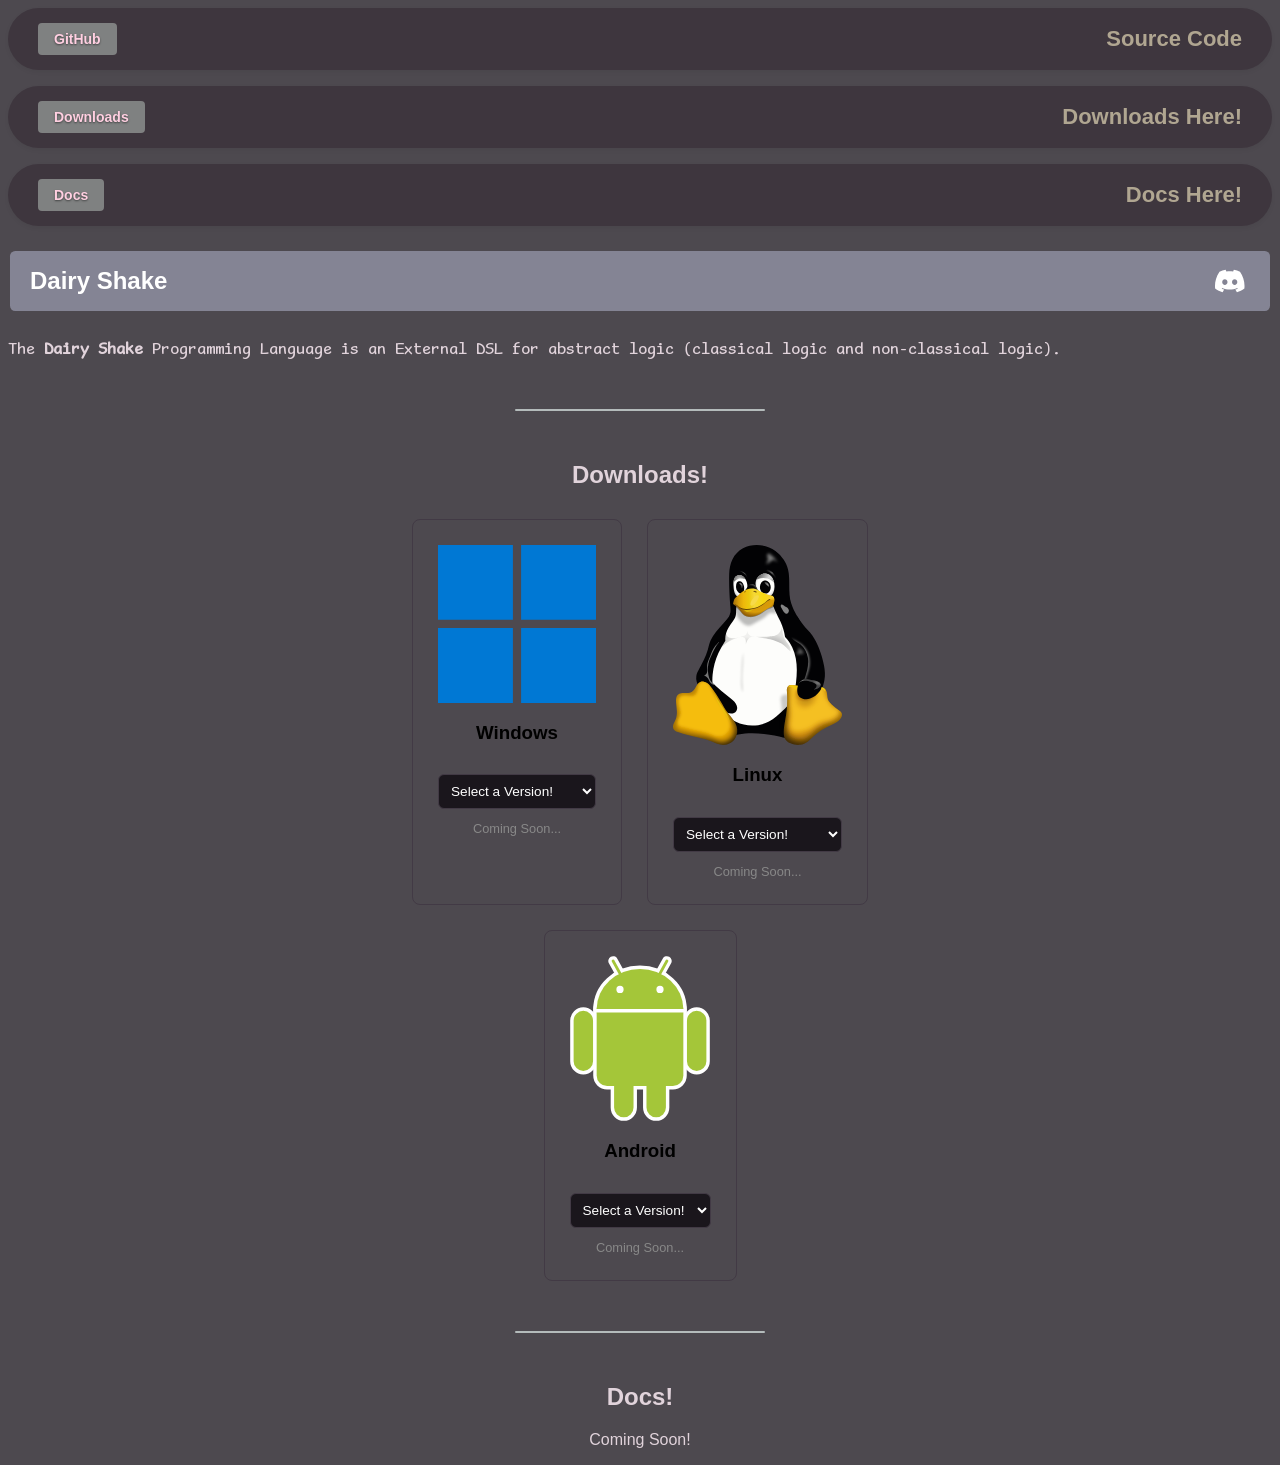
==== index.html @ 29e198cc "Deploying to gh-pages from @ flyhiawa/Dairy-Shake@06350f1ccc1965e8daa00152f933d85e39b62833 🚀" ====
<!DOCTYPE html>
<html dir="ltr" lang="en" class lazy-loaded="true">
	<head>
		<link rel="stylesheet" href="index.css">
		<meta charset="UTF-8">
		<meta name="viewport" content="width=device-width, initial-scale=1.0">
		<title>Dairy Shake</title>
	</head>
	<body style="background: rgb(77, 73, 79);">
		<main>
			<header class="header-site">
				<nav class="menu-button">
					<a href="https://github.com/flyhiawa/Dairy-Shake" target="_blank" class="button-nav">GitHub</a>
				</nav>
				<div class="text-button">Source Code</div>
			</header>
			<header class="header-site">
				<nav class="menu-button">
					<a href="#downloads" class="button-nav">Downloads</a>
				</nav>
				<div class="text-button">Downloads Here!</div>
			</header>
			<header class="header-site">
				<nav class="menu-button">
					<a href="#docs" class="button-nav">Docs</a>
				</nav>
				<div class="text-button">Docs Here!</div>
			</header>
			<section class="name">
				<h1 translate="no">Dairy Shake</h1>

				<div class="social-icons">
					<a href="https://discord.gg/3Gqt7hwz9w" target="_blank" rel="noopener noreferrer" class="icon-square" title="Discord">
						<img src="img/discord.svg" alt="Discord">
					</a>
				</div>
			</section>
			<section class="section-site">
				<p class="description">The <b>Dairy Shake</b> Programming Language is an External DSL for abstract logic (classical logic and non-classical logic).</h2>
			</section>
			<hr>
			<section class="section-site">
				<section id="downloads">
					<h2 style="text-align: center; font-family: sans-serif; color: rgb(225, 211, 219);">Downloads!</h2>
					<div class="platforms">
						<div class="line-top">
							<div class="card-platform">
								<img src="img/windows.svg" alt="Windows" class="icon-platform">
								<h3>Windows</h3>
								<select class="menu-download" name="windows-version">
									<option value="" disabled selected>Select a Version!</option>
									<option value="win-x64">Windows x64 (.exe)</option>
								</select>
								<span class="status-badge">Coming Soon...</span>
							</div>
							<div class="card-platform">
								<img src="img/tux.svg" alt="Linux" class="icon-platform">
								<h3>Linux</h3>
								<select class="menu-download" name="linux-version">
									<option value="" disabled selected>Select a Version!</option>
									<option value="linux-x64">Linux x86_64 (.tar.gz)</option>
								</select>
								<span class="status-badge">Coming Soon...</span>
							</div>
						</div>
						<div class="line-bottom">
							<div class="card-platform">
								<img src="img/android.svg" alt="Android" class="icon-platform">
								<h3>Android</h3>
								<select class="menu-download" name="android-version">
									<option value="" disabled selected>Select a Version!</option>
									<option value="android-arm64">Android ARM64</option>
									<option value="android-armv7">Android ARMv7</option>
									<option value="android-x86_64">Android x86_64</option>
								</select>
								<span class="status-badge">Coming Soon...</span>
							</div>
						</div>
					</div>
				</section>
			</section>
			<hr>
			<section class="section-site">
				<section id="docs">
					<h2 style="text-align: center; font-family: sans-serif; color: rgb(225, 211, 219);">Docs!</h2>
					<p style="font-family: sans-serif; color: rgb(225, 211, 219); text-align: center;">
						Coming Soon!
					</p>
				</section>
			</section>
		</main>
	</body>
</html>
---- index.css ----
html {
  scroll-behavior: smooth;
}

.header-site {
  display: flex;
  justify-content: space-between;
  align-items: center;
  padding: 15px 30px;
  border-radius: 50pt;
  background-color: rgb(62, 54, 62);
  box-shadow: 0 2px 5px rgba(0,0,0,0.05);
  margin-bottom: 12pt;
}
.text-button {
  font-family: sans-serif;
  font-weight: bold;
  font-size: 22px;
  color: rgb(176, 166, 145);
}

.button-nav {
  display: inline-flex;
  align-items: center;
  
  background-color: rgb(127, 129, 129);
  color: rgb(255, 207, 225);
  
  padding: 8px 16px;
  font-family: sans-serif;
  font-size: 14px;
  font-weight: 700;
  text-decoration: none;
  border-radius: 4px;
  text-shadow: 0px 1px 2px rgba(0, 0, 0, 0.5);
  
  transition: all 0.2s ease-in-out;
}
.button-nav:hover {
  background-color: rgb(181, 175, 161);
  color: rgb(141, 130, 145);
  box-shadow: 0 0 10px rgba(153, 204, 204, 0.6);
  cursor: pointer;
}

.name {
	display: flex;
  justify-content: space-between;
	align-items: center;
	gap: 20px;
	background-color: rgb(132, 132, 148);
	color: rgb(255, 255, 255);
	padding: 10px 20px;
	margin-top: 25px;
	margin-bottom: 30px;
	margin-left: 2px;
	margin-right: 2px;
	border-radius: 5.2px;
	font-family: sans-serif;
}

.social-icons {
  display: flex;
  align-items: center;
  gap: 12px;
}

.icon-square {
  display: flex;
  align-items: center;
  justify-content: center;
  width: 40px;
  height: 40px;
}

.icon-square img {
  width: 30px;                    
  height: 30px;
  display: block;
}

.name h1 {
	font-size: 24px;
	margin: 0;
	flex-wrap: 1;
	font-weight: bold;
}

@font-face {
  font-family: 'Comic Mono';
  src: url('fonts/ComicMono.woff2') format('woff2');
  font-weight: normal;
  font-style: normal;
  font-display: swap;
}

hr {
  border: none;
  height: 2px;
  background-color: rgb(180, 187, 187);
  margin: 50px auto;
  border-radius: 2px;
  width: 250px;
}

.description {
  font-family: 'Comic Mono', monospace;
  color: rgb(225, 211, 219);
}

.platforms {
  display: flex;
  flex-direction: column;
  gap: 25px;
  margin-top: 30px;
}

.line-top {
  display: flex;
  justify-content: center;
  gap: 25px;
}

.line-bottom {
  display: flex;
  justify-content: center;
}

.card-platform {
  padding: 25px;
    border-radius: 8px;
    width: auto;
    height: auto;
    border: 1px solid #423a45;
    display: flex;
    flex-direction: column;
    align-items: center;
    font-family: sans-serif;
}

.icone-plataforma {
    width: 45px;
    height: 45px;
    display: block;
    margin: 0 auto 10px auto; 
}

.card-plataforma h3 {
    margin: 0 0 12px 0;
    font-size: 1.3rem;
    text-align: center;
    color: rgb(225, 211, 219);
    font-family: sans-serif;
}

.menu-download {
    background-color: #1a161c;
    color: #fff;
    border: 1px solid #423a45;
    padding: 8px;
    border-radius: 6px;
    font-family: sans-serif;
    font-size: 0.85rem;
    margin: 12px 0;
    width: 100%;
    cursor: pointer;
}

.status-badge {
    font-size: 0.8rem;
    color: #888;
}
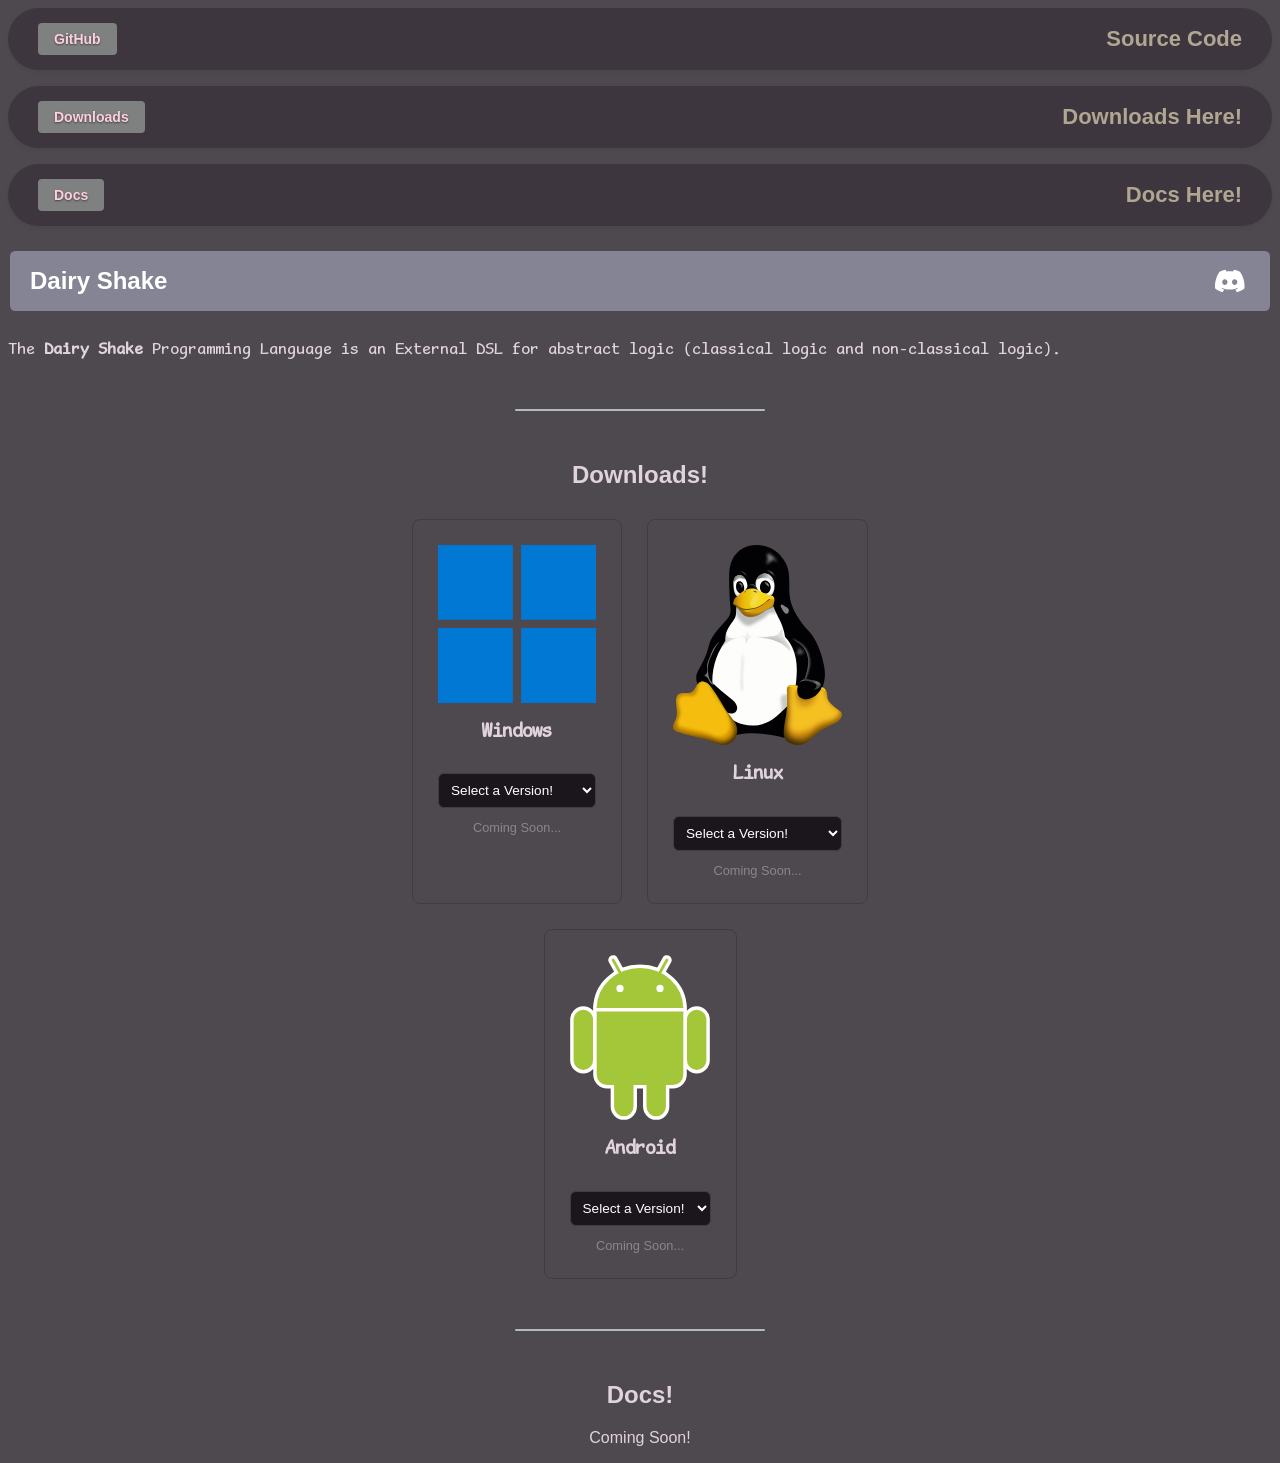
==== commit cea41c45: "Deploying to gh-pages from @ flyhiawa/Dairy-Shake@d3afaf6435ab01fd0cf86ef24ae0a4f9906f3d96 🚀" ====
--- a/index.html
+++ b/index.html
@@ -46,7 +46,7 @@
 						<div class="line-top">
 							<div class="card-platform">
 								<img src="img/windows.svg" alt="Windows" class="icon-platform">
-								<h3>Windows</h3>
+								<h3 class="description">Windows</h3>
 								<select class="menu-download" name="windows-version">
 									<option value="" disabled selected>Select a Version!</option>
 									<option value="win-x64">Windows x64 (.exe)</option>
@@ -55,7 +55,7 @@
 							</div>
 							<div class="card-platform">
 								<img src="img/tux.svg" alt="Linux" class="icon-platform">
-								<h3>Linux</h3>
+								<h3 class="description">Linux</h3>
 								<select class="menu-download" name="linux-version">
 									<option value="" disabled selected>Select a Version!</option>
 									<option value="linux-x64">Linux x86_64 (.tar.gz)</option>
@@ -66,7 +66,7 @@
 						<div class="line-bottom">
 							<div class="card-platform">
 								<img src="img/android.svg" alt="Android" class="icon-platform">
-								<h3>Android</h3>
+								<h3 class="description">Android</h3>
 								<select class="menu-download" name="android-version">
 									<option value="" disabled selected>Select a Version!</option>
 									<option value="android-arm64">Android ARM64</option>
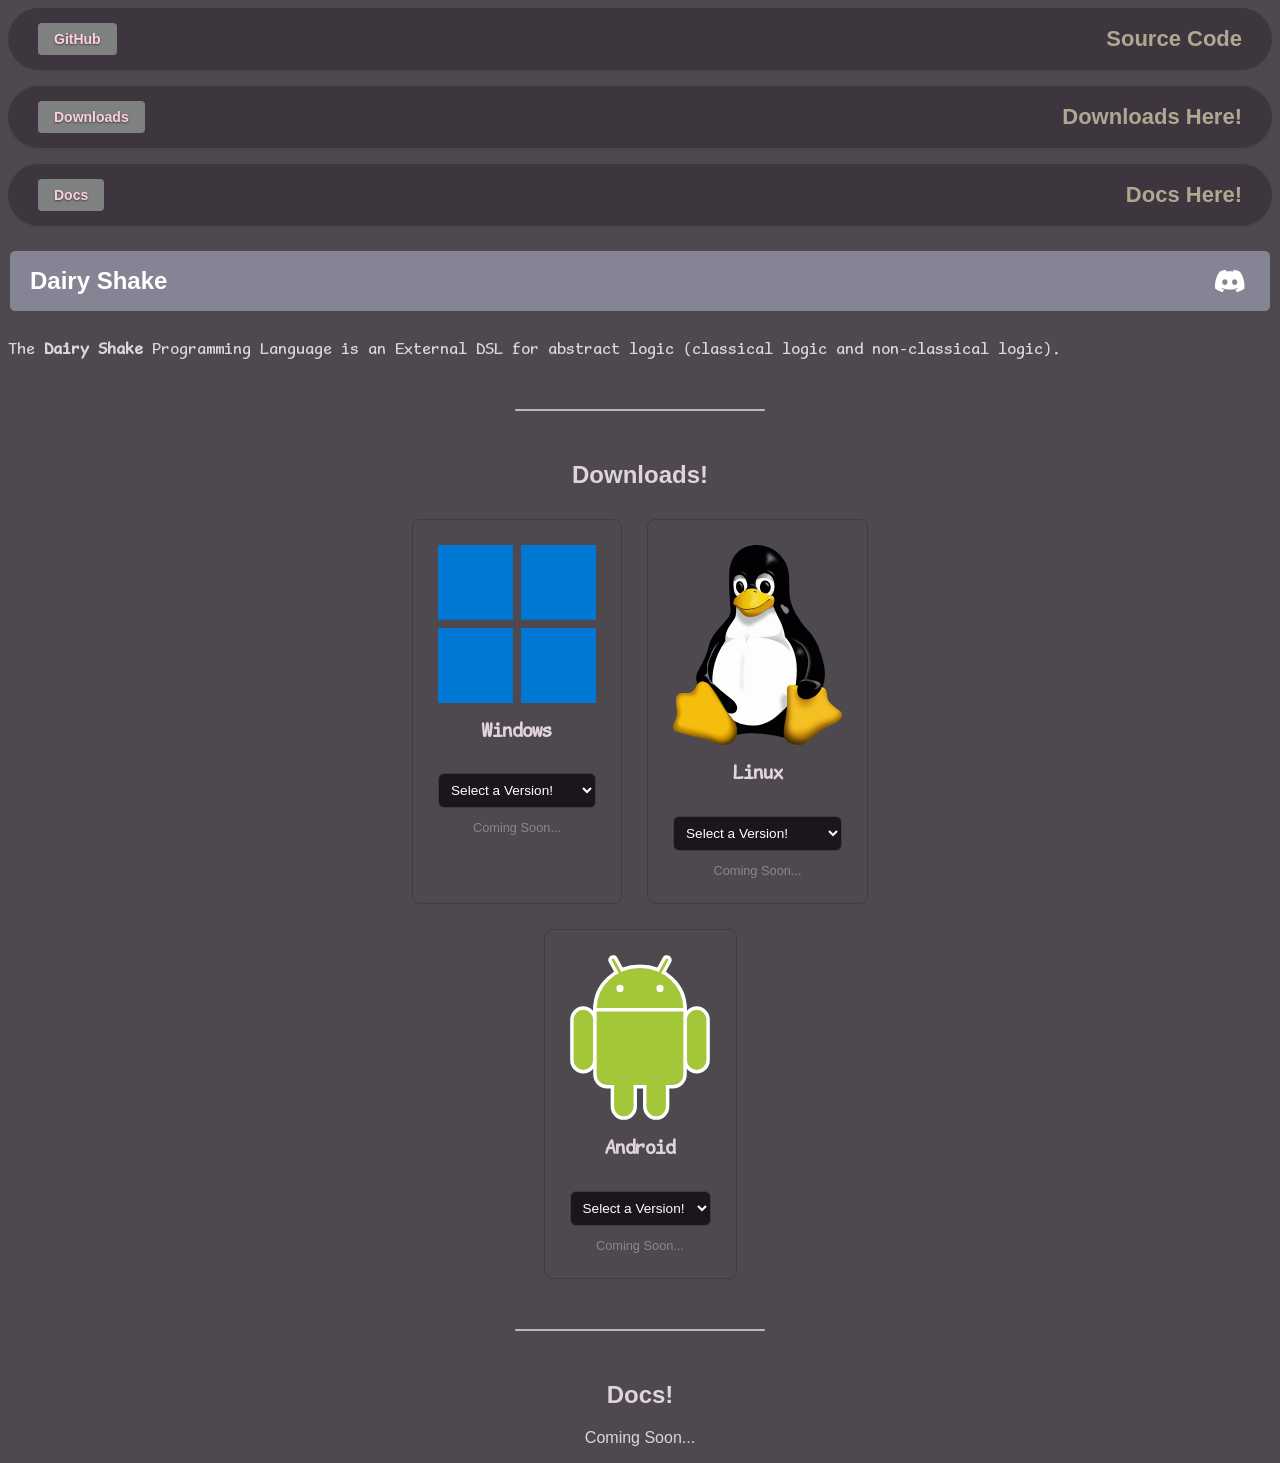
==== commit 82380b0d: "Deploying to gh-pages from @ flyhiawa/Dairy-Shake@58afdfeed67de395c4b79d9b0bbc1e401cfc940a 🚀" ====
--- a/index.html
+++ b/index.html
@@ -84,7 +84,7 @@
 				<section id="docs">
 					<h2 style="text-align: center; font-family: sans-serif; color: rgb(225, 211, 219);">Docs!</h2>
 					<p style="font-family: sans-serif; color: rgb(225, 211, 219); text-align: center;">
-						Coming Soon!
+						Coming Soon...
 					</p>
 				</section>
 			</section>
